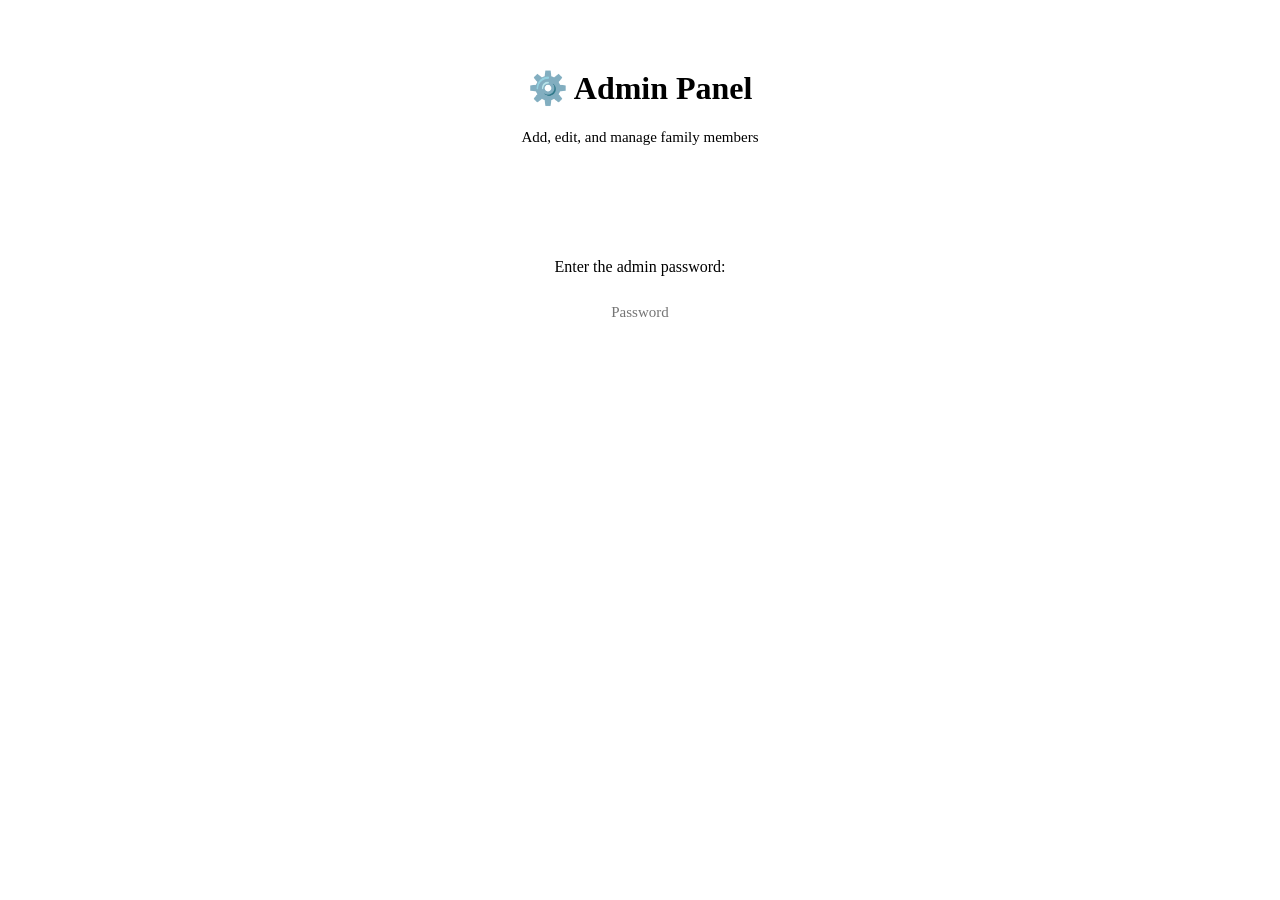
==== admin.html @ 60e72453 "initial commit: site shell with 4 views Co-Authored-By: Claude Sonnet 4.6 <noreply@anthropic.com>" ====
<!DOCTYPE html>
<html lang="en">
<head>
  <meta charset="UTF-8">
  <meta name="viewport" content="width=device-width, initial-scale=1.0">
  <title>⚙️ Family Tree — Admin</title>
  <link rel="preconnect" href="https://fonts.googleapis.com">
  <link href="https://fonts.googleapis.com/css2?family=Cormorant+Garamond:wght@400;600;700&family=Outfit:wght@300;400;500;600&family=JetBrains+Mono:wght@400;500&display=swap" rel="stylesheet">
  <link rel="stylesheet" href="css/style.css">
  <style>
    .admin-wrap {
      max-width: 700px;
      margin: 0 auto;
      padding: 40px 24px 80px;
    }
    .admin-header {
      text-align: center;
      margin-bottom: 36px;
    }
    .admin-header h1 {
      font-family: var(--font-display);
      font-size: 32px;
      font-weight: 700;
    }
    .admin-header p {
      color: var(--text-muted);
      font-size: 15px;
    }

    /* Gate */
    .gate {
      text-align: center;
      padding: 60px 24px;
    }
    .gate input {
      padding: 12px 20px;
      border: 1.5px solid var(--border);
      border-radius: 100px;
      font-family: var(--font-body);
      font-size: 15px;
      text-align: center;
      outline: none;
      width: 240px;
      transition: border-color 0.2s;
    }
    .gate input:focus { border-color: var(--accent); }
    .gate button {
      display: block;
      margin: 16px auto 0;
      padding: 10px 28px;
      background: var(--accent);
      color: #fff;
      border: none;
      border-radius: 100px;
      font-family: var(--font-body);
      font-size: 14px;
      font-weight: 500;
      cursor: pointer;
      transition: background 0.2s;
    }
    .gate button:hover { background: var(--accent-hover); }

    /* Form */
    .admin-panel { display: none; }
    .admin-panel.unlocked { display: block; }

    .form-section {
      background: var(--bg-card);
      border: 1.5px solid var(--border);
      border-radius: var(--radius);
      padding: 28px;
      margin-bottom: 20px;
    }
    .form-section h2 {
      font-family: var(--font-display);
      font-size: 20px;
      font-weight: 600;
      margin-bottom: 20px;
    }

    .form-grid {
      display: grid;
      grid-template-columns: 1fr 1fr;
      gap: 16px;
    }
    .form-grid .full { grid-column: 1 / -1; }

    .form-field label {
      display: block;
      font-size: 12px;
      font-weight: 600;
      text-transform: uppercase;
      letter-spacing: 0.5px;
      color: var(--text-muted);
      margin-bottom: 6px;
    }
    .form-field input,
    .form-field select,
    .form-field textarea {
      width: 100%;
      padding: 10px 14px;
      border: 1.5px solid var(--border);
      border-radius: var(--radius-sm);
      font-family: var(--font-body);
      font-size: 14px;
      color: var(--text);
      background: var(--bg);
      outline: none;
      transition: border-color 0.2s;
    }
    .form-field input:focus,
    .form-field select:focus,
    .form-field textarea:focus {
      border-color: var(--accent);
      background: var(--bg-card);
    }
    .form-field textarea { min-height: 80px; resize: vertical; }

    .btn-row {
      display: flex;
      gap: 12px;
      margin-top: 20px;
      flex-wrap: wrap;
    }
    .btn {
      padding: 10px 24px;
      border: none;
      border-radius: 100px;
      font-family: var(--font-body);
      font-size: 14px;
      font-weight: 500;
      cursor: pointer;
      transition: all 0.2s;
    }
    .btn-primary { background: var(--accent); color: #fff; }
    .btn-primary:hover { background: var(--accent-hover); }
    .btn-secondary { background: var(--bg-warm); color: var(--text); border: 1.5px solid var(--border); }
    .btn-secondary:hover { border-color: var(--accent); }
    .btn-danger { background: #f5e0e0; color: #a33; }
    .btn-danger:hover { background: #ecc; }

    /* Members list */
    .members-list {
      margin-top: 16px;
    }
    .member-row {
      display: flex;
      align-items: center;
      gap: 12px;
      padding: 12px 16px;
      border-bottom: 1px solid var(--border-light);
      transition: background 0.15s;
    }
    .member-row:hover { background: var(--accent-light); }
    .member-row .mr-name { font-weight: 500; flex: 1; }
    .member-row .mr-relation { font-size: 13px; color: var(--text-muted); }
    .member-row .mr-actions { display: flex; gap: 8px; }
    .mr-btn {
      padding: 4px 10px;
      border: 1px solid var(--border);
      border-radius: 6px;
      background: var(--bg-card);
      font-size: 12px;
      cursor: pointer;
      transition: all 0.2s;
    }
    .mr-btn:hover { border-color: var(--accent); }
    .mr-btn.delete:hover { border-color: #c44; color: #c44; }

    .toast {
      position: fixed;
      bottom: 24px;
      left: 50%;
      transform: translateX(-50%) translateY(80px);
      background: #2c2419;
      color: #fff;
      padding: 12px 24px;
      border-radius: 100px;
      font-size: 14px;
      font-weight: 500;
      transition: transform 0.3s cubic-bezier(0.34, 1.56, 0.64, 1);
      z-index: 999;
    }
    .toast.show { transform: translateX(-50%) translateY(0); }
  </style>
</head>
<body>

<div class="admin-wrap">
  <div class="admin-header">
    <h1>⚙️ Admin Panel</h1>
    <p>Add, edit, and manage family members</p>
  </div>

  <!-- Password Gate -->
  <div class="gate" id="gate">
    <p style="margin-bottom:16px;color:var(--text-muted);">Enter the admin password:</p>
    <input type="password" id="gate-password" placeholder="Password" autofocus>
    <button onclick="unlock()">Enter</button>
  </div>

  <!-- Admin Panel (hidden until unlocked) -->
  <div class="admin-panel" id="admin-panel">

    <!-- Add/Edit Form -->
    <div class="form-section">
      <h2 id="form-title">Add Family Member</h2>
      <div class="form-grid">
        <div class="form-field">
          <label>Name</label>
          <input type="text" id="f-name" placeholder="Full name">
        </div>
        <div class="form-field">
          <label>Relation to Daughter</label>
          <select id="f-relation">
            <option value="">Select...</option>
            <option value="self">Self (Daughter)</option>
            <option value="mother">Mother</option>
            <option value="father">Father</option>
            <option value="grandmother">Grandmother</option>
            <option value="grandfather">Grandfather</option>
            <option value="great_grandmother">Great-Grandmother</option>
            <option value="great_grandfather">Great-Grandfather</option>
            <option value="aunt">Aunt</option>
            <option value="uncle">Uncle</option>
            <option value="cousin">Cousin</option>
            <option value="sibling">Sibling</option>
          </select>
        </div>
        <div class="form-field">
          <label>Side</label>
          <select id="f-side">
            <option value="">N/A</option>
            <option value="maternal">Maternal</option>
            <option value="paternal">Paternal</option>
          </select>
        </div>
        <div class="form-field">
          <label>Generation</label>
          <select id="f-generation">
            <option value="0">0 — Daughter</option>
            <option value="1">1 — Parents</option>
            <option value="2">2 — Grandparents</option>
            <option value="3">3 — Great-Grandparents</option>
            <option value="4">4 — Great-Great</option>
          </select>
        </div>
        <div class="form-field">
          <label>Parent ID</label>
          <input type="number" id="f-parent-id" placeholder="ID of their mother">
        </div>
        <div class="form-field">
          <label>Spouse ID</label>
          <input type="number" id="f-spouse-id" placeholder="ID of spouse">
        </div>
        <div class="form-field">
          <label>Born</label>
          <input type="text" id="f-born" placeholder="1960 or Jan 5, 1960">
        </div>
        <div class="form-field">
          <label>Died</label>
          <input type="text" id="f-died" placeholder="Leave blank if living">
        </div>
        <div class="form-field full">
          <label>Birthplace</label>
          <input type="text" id="f-birthplace" placeholder="City, State">
        </div>
        <div class="form-field full">
          <label>Bio</label>
          <textarea id="f-bio" placeholder="A sentence or two about this person..."></textarea>
        </div>
        <div class="form-field full">
          <label>Fun Fact</label>
          <input type="text" id="f-funfact" placeholder="Something memorable">
        </div>
        <div class="form-field full">
          <label>Photo Filename</label>
          <input type="text" id="f-photo" placeholder="photo.jpg (place file in photos/ folder)">
        </div>
      </div>
      <div class="btn-row">
        <button class="btn btn-primary" onclick="saveMember()">💾 Save Member</button>
        <button class="btn btn-secondary" onclick="clearForm()">Clear</button>
      </div>
    </div>

    <!-- Current Members -->
    <div class="form-section">
      <h2>Current Members (<span id="member-count">0</span>)</h2>
      <div class="members-list" id="members-list"></div>
    </div>

    <!-- Export -->
    <div class="form-section" style="text-align:center;">
      <h2>Export</h2>
      <p style="color:var(--text-muted);font-size:14px;margin-bottom:16px;">Download the updated family.json to commit to your repo.</p>
      <div class="btn-row" style="justify-content:center;">
        <button class="btn btn-primary" onclick="exportJSON()">⬇️ Download family.json</button>
        <button class="btn btn-secondary" onclick="importJSON()">⬆️ Import JSON</button>
        <input type="file" id="import-file" accept=".json" style="display:none;">
      </div>
    </div>

    <div style="text-align:center;margin-top:16px;">
      <a href="index.html" style="color:var(--accent);font-size:14px;">← Back to Family Tree</a>
    </div>
  </div>
</div>

<div class="toast" id="toast"></div>

<script>
  // ─── State ───
  let members = [];
  let editingId = null;

  // Admin password — change this!
  const ADMIN_PASSWORD = 'family2026';

  // ─── Gate ───
  function unlock() {
    const pw = document.getElementById('gate-password').value;
    if (pw === ADMIN_PASSWORD) {
      document.getElementById('gate').style.display = 'none';
      document.getElementById('admin-panel').classList.add('unlocked');
      loadMembers();
    } else {
      showToast('Wrong password');
    }
  }

  document.getElementById('gate-password').addEventListener('keydown', e => {
    if (e.key === 'Enter') unlock();
  });

  // ─── Load ───
  async function loadMembers() {
    try {
      const resp = await fetch('data/family.json');
      const data = await resp.json();
      members = data.members || [];
    } catch {
      members = [];
    }
    renderMembersList();
  }

  // ─── Render Members List ───
  function renderMembersList() {
    const list = document.getElementById('members-list');
    document.getElementById('member-count').textContent = members.length;

    list.innerHTML = members.map(m => `
      <div class="member-row">
        <div class="mr-name">${m.name}</div>
        <div class="mr-relation">${m.relation} ${m.side ? '(' + m.side + ')' : ''}</div>
        <div class="mr-actions">
          <button class="mr-btn" onclick="editMember(${m.id})">Edit</button>
          <button class="mr-btn delete" onclick="deleteMember(${m.id})">Delete</button>
        </div>
      </div>
    `).join('');
  }

  // ─── Save ───
  function saveMember() {
    const name = document.getElementById('f-name').value.trim();
    if (!name) { showToast('Name is required'); return; }

    const member = {
      id: editingId || (members.length > 0 ? Math.max(...members.map(m => m.id)) + 1 : 1),
      name,
      relation: document.getElementById('f-relation').value,
      side: document.getElementById('f-side').value,
      generation: parseInt(document.getElementById('f-generation').value) || 0,
      parent_id: parseInt(document.getElementById('f-parent-id').value) || null,
      spouse_id: parseInt(document.getElementById('f-spouse-id').value) || null,
      born: document.getElementById('f-born').value.trim(),
      died: document.getElementById('f-died').value.trim(),
      birthplace: document.getElementById('f-birthplace').value.trim(),
      bio: document.getElementById('f-bio').value.trim(),
      fun_fact: document.getElementById('f-funfact').value.trim(),
      photo: document.getElementById('f-photo').value.trim(),
    };

    if (editingId) {
      const idx = members.findIndex(m => m.id === editingId);
      if (idx !== -1) members[idx] = member;
      editingId = null;
      document.getElementById('form-title').textContent = 'Add Family Member';
    } else {
      members.push(member);
    }

    clearForm();
    renderMembersList();
    showToast(`Saved ${name}`);
  }

  // ─── Edit ───
  function editMember(id) {
    const m = members.find(x => x.id === id);
    if (!m) return;

    editingId = id;
    document.getElementById('form-title').textContent = `Editing: ${m.name}`;
    document.getElementById('f-name').value = m.name;
    document.getElementById('f-relation').value = m.relation;
    document.getElementById('f-side').value = m.side;
    document.getElementById('f-generation').value = m.generation;
    document.getElementById('f-parent-id').value = m.parent_id || '';
    document.getElementById('f-spouse-id').value = m.spouse_id || '';
    document.getElementById('f-born').value = m.born;
    document.getElementById('f-died').value = m.died;
    document.getElementById('f-birthplace').value = m.birthplace;
    document.getElementById('f-bio').value = m.bio;
    document.getElementById('f-funfact').value = m.fun_fact;
    document.getElementById('f-photo').value = m.photo;

    window.scrollTo({ top: 0, behavior: 'smooth' });
  }

  // ─── Delete ───
  function deleteMember(id) {
    const m = members.find(x => x.id === id);
    if (!m || !confirm(`Delete ${m.name}?`)) return;
    members = members.filter(x => x.id !== id);
    renderMembersList();
    showToast(`Deleted ${m.name}`);
  }

  // ─── Clear ───
  function clearForm() {
    editingId = null;
    document.getElementById('form-title').textContent = 'Add Family Member';
    ['f-name','f-relation','f-side','f-generation','f-parent-id','f-spouse-id',
     'f-born','f-died','f-birthplace','f-bio','f-funfact','f-photo']
      .forEach(id => {
        const el = document.getElementById(id);
        if (el.tagName === 'SELECT') el.selectedIndex = 0;
        else el.value = '';
      });
  }

  // ─── Export ───
  function exportJSON() {
    const data = { members };
    const blob = new Blob([JSON.stringify(data, null, 2)], { type: 'application/json' });
    const url = URL.createObjectURL(blob);
    const a = document.createElement('a');
    a.href = url;
    a.download = 'family.json';
    a.click();
    URL.revokeObjectURL(url);
    showToast('Downloaded family.json — commit it to your repo!');
  }

  // ─── Import ───
  function importJSON() {
    const input = document.getElementById('import-file');
    input.click();
    input.onchange = async () => {
      const file = input.files[0];
      if (!file) return;
      try {
        const text = await file.text();
        const data = JSON.parse(text);
        members = data.members || [];
        renderMembersList();
        showToast(`Imported ${members.length} members`);
      } catch {
        showToast('Invalid JSON file');
      }
      input.value = '';
    };
  }

  // ─── Toast ───
  function showToast(msg) {
    const el = document.getElementById('toast');
    el.textContent = msg;
    el.classList.add('show');
    setTimeout(() => el.classList.remove('show'), 2500);
  }
</script>
</body>
</html>
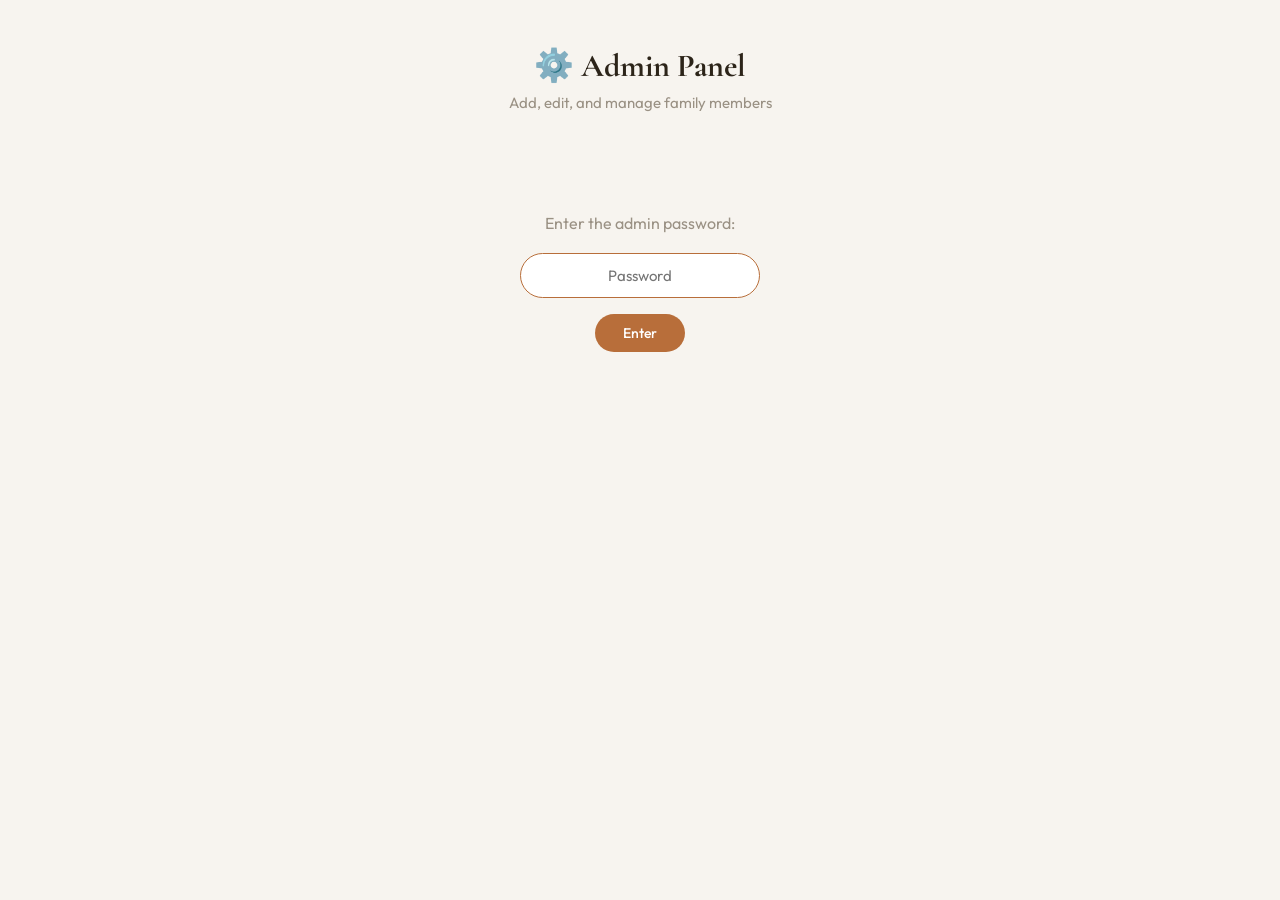
==== commit c1be7273: "fix: inline admin CSS, verify photo paths" ====
--- a/admin.html
+++ b/admin.html
@@ -6,7 +6,32 @@
   <title>⚙️ Family Tree — Admin</title>
   <link rel="preconnect" href="https://fonts.googleapis.com">
   <link href="https://fonts.googleapis.com/css2?family=Cormorant+Garamond:wght@400;600;700&family=Outfit:wght@300;400;500;600&family=JetBrains+Mono:wght@400;500&display=swap" rel="stylesheet">
-  <link rel="stylesheet" href="css/style.css">
+  <link rel="stylesheet" href="./css/style.css">
+  <style>
+    /* Inline fallback variables in case external CSS fails */
+    :root {
+      --bg: #f7f4ef; --bg-warm: #f0ebe2; --bg-card: #ffffff;
+      --text: #2c2419; --text-secondary: #6b6054; --text-muted: #9a9184;
+      --accent: #b86e3a; --accent-hover: #9c5a2c; --accent-light: #f3e4d4;
+      --maternal: #7a9e7e; --maternal-light: #e4efe5;
+      --paternal: #5d7fa3; --paternal-light: #dce8f3;
+      --border: #e2dbd0; --border-light: #ece7df;
+      --shadow-sm: 0 1px 3px rgba(44,36,25,0.06);
+      --shadow-md: 0 4px 16px rgba(44,36,25,0.08);
+      --radius: 12px; --radius-sm: 8px;
+      --font-display: 'Cormorant Garamond', Georgia, serif;
+      --font-body: 'Outfit', -apple-system, sans-serif;
+      --font-mono: 'JetBrains Mono', monospace;
+      --ease: cubic-bezier(0.25, 0.46, 0.45, 0.94);
+    }
+    *, *::before, *::after { margin: 0; padding: 0; box-sizing: border-box; }
+    body {
+      font-family: var(--font-body);
+      background: var(--bg);
+      color: var(--text);
+      line-height: 1.6;
+    }
+  </style>
   <style>
     .admin-wrap {
       max-width: 700px;
@@ -205,16 +230,27 @@
     <!-- Add/Edit Form -->
     <div class="form-section">
       <h2 id="form-title">Add Family Member</h2>
+
+      <!-- Live Preview -->
+      <div id="form-preview" style="display:flex;justify-content:center;margin-bottom:20px;">
+        <div style="background:var(--bg);border:1.5px solid var(--border);border-radius:12px;padding:20px;text-align:center;width:200px;">
+          <div id="preview-avatar" style="width:64px;height:64px;border-radius:50%;margin:0 auto 10px;background:var(--accent-light);display:flex;align-items:center;justify-content:center;font-family:Georgia,serif;font-size:24px;font-weight:600;color:var(--accent);">?</div>
+          <div id="preview-name" style="font-family:'Cormorant Garamond',serif;font-size:17px;font-weight:600;color:var(--text);">New Member</div>
+          <div id="preview-relation" style="font-size:12px;color:var(--text-muted);margin-top:2px;">—</div>
+          <div id="preview-side-tag" style="margin-top:8px;"></div>
+        </div>
+      </div>
+
       <div class="form-grid">
         <div class="form-field">
           <label>Name</label>
-          <input type="text" id="f-name" placeholder="Full name">
-        </div>
-        <div class="form-field">
-          <label>Relation to Daughter</label>
-          <select id="f-relation">
+          <input type="text" id="f-name" placeholder="Full name" oninput="updatePreview()">
+        </div>
+        <div class="form-field">
+          <label>Relation to Ava</label>
+          <select id="f-relation" onchange="updatePreview(); autoFillGeneration();">
             <option value="">Select...</option>
-            <option value="self">Self (Daughter)</option>
+            <option value="self">Self (Ava)</option>
             <option value="mother">Mother</option>
             <option value="father">Father</option>
             <option value="grandmother">Grandmother</option>
@@ -229,7 +265,7 @@
         </div>
         <div class="form-field">
           <label>Side</label>
-          <select id="f-side">
+          <select id="f-side" onchange="updatePreview()">
             <option value="">N/A</option>
             <option value="maternal">Maternal</option>
             <option value="paternal">Paternal</option>
@@ -238,7 +274,7 @@
         <div class="form-field">
           <label>Generation</label>
           <select id="f-generation">
-            <option value="0">0 — Daughter</option>
+            <option value="0">0 — Ava</option>
             <option value="1">1 — Parents</option>
             <option value="2">2 — Grandparents</option>
             <option value="3">3 — Great-Grandparents</option>
@@ -246,12 +282,16 @@
           </select>
         </div>
         <div class="form-field">
-          <label>Parent ID</label>
-          <input type="number" id="f-parent-id" placeholder="ID of their mother">
-        </div>
-        <div class="form-field">
-          <label>Spouse ID</label>
-          <input type="number" id="f-spouse-id" placeholder="ID of spouse">
+          <label>Parent (Mother of this person)</label>
+          <select id="f-parent-id">
+            <option value="">None / Unknown</option>
+          </select>
+        </div>
+        <div class="form-field">
+          <label>Spouse</label>
+          <select id="f-spouse-id">
+            <option value="">None / Not Entered</option>
+          </select>
         </div>
         <div class="form-field">
           <label>Born</label>
@@ -274,8 +314,8 @@
           <input type="text" id="f-funfact" placeholder="Something memorable">
         </div>
         <div class="form-field full">
-          <label>Photo Filename</label>
-          <input type="text" id="f-photo" placeholder="photo.jpg (place file in photos/ folder)">
+          <label>Photo Filename <span style="font-weight:400;color:var(--text-muted);text-transform:none;letter-spacing:0;">(use firstname-lastname.jpg format)</span></label>
+          <input type="text" id="f-photo" placeholder="kevin-etwaroo.jpg" oninput="updatePreview()">
         </div>
       </div>
       <div class="btn-row">
@@ -333,8 +373,58 @@
     if (e.key === 'Enter') unlock();
   });
 
+  // ─── Google Sheets Config ───
+  const SHEETS_CONFIG = {
+    apiKey: 'AIzaSyBVnfX5ld_hrU9FWL9F8Pe68jf4ZjyrA3U',
+    sheetId: '1hqwlHomJrpSjRpof0dux_4ojRshpHD50s6b33P61Qmc',
+    sheetName: 'family',
+  };
+
   // ─── Load ───
   async function loadMembers() {
+    // Try Google Sheets first
+    try {
+      const { apiKey, sheetId, sheetName } = SHEETS_CONFIG;
+      const url = `https://sheets.googleapis.com/v4/spreadsheets/${sheetId}/values/${encodeURIComponent(sheetName)}?key=${apiKey}`;
+      const resp = await fetch(url);
+      if (resp.ok) {
+        const data = await resp.json();
+        const rows = data.values || [];
+        if (rows.length >= 2) {
+          const headers = rows[0].map(h => h.trim().toLowerCase().replace(/\s+/g, '_'));
+          members = [];
+          for (let i = 1; i < rows.length; i++) {
+            const row = rows[i];
+            if (!row || !row.length) continue;
+            const obj = {};
+            headers.forEach((h, idx) => { obj[h] = (row[idx] || '').trim(); });
+            if (!obj.name) continue;
+            members.push({
+              id: parseInt(obj.id) || i,
+              name: obj.name,
+              relation: (obj.relation || '').toLowerCase(),
+              side: (obj.side || '').toLowerCase(),
+              generation: parseInt(obj.generation) || 0,
+              parent_id: obj.parent_id ? parseInt(obj.parent_id) : null,
+              spouse_id: obj.spouse_id ? parseInt(obj.spouse_id) : null,
+              born: obj.born || '',
+              died: obj.died || '',
+              birthplace: obj.birthplace || '',
+              bio: obj.bio || '',
+              fun_fact: obj.fun_fact || '',
+              photo: obj.photo || '',
+            });
+          }
+          showToast(`Loaded ${members.length} members from Google Sheets`);
+          renderMembersList();
+          return;
+        }
+      }
+    } catch (err) {
+      console.warn('Sheets API failed, falling back to local JSON', err);
+    }
+
+    // Fallback to local JSON
     try {
       const resp = await fetch('data/family.json');
       const data = await resp.json();
@@ -360,6 +450,68 @@
         </div>
       </div>
     `).join('');
+
+    // Populate parent/spouse dropdowns
+    populateDropdowns();
+  }
+
+  function populateDropdowns() {
+    const parentSelect = document.getElementById('f-parent-id');
+    const spouseSelect = document.getElementById('f-spouse-id');
+    const currentParent = parentSelect.value;
+    const currentSpouse = spouseSelect.value;
+
+    parentSelect.innerHTML = '<option value="">None / Unknown</option>';
+    spouseSelect.innerHTML = '<option value="">None / Not Entered</option>';
+
+    members.forEach(m => {
+      parentSelect.innerHTML += `<option value="${m.id}">${m.name} (ID: ${m.id})</option>`;
+      spouseSelect.innerHTML += `<option value="${m.id}">${m.name} (ID: ${m.id})</option>`;
+    });
+
+    // Restore selections
+    if (currentParent) parentSelect.value = currentParent;
+    if (currentSpouse) spouseSelect.value = currentSpouse;
+  }
+
+  function updatePreview() {
+    const name = document.getElementById('f-name').value.trim() || 'New Member';
+    const relation = document.getElementById('f-relation').value;
+    const side = document.getElementById('f-side').value;
+    const photo = document.getElementById('f-photo').value.trim();
+
+    document.getElementById('preview-name').textContent = name;
+    document.getElementById('preview-relation').textContent = relation ? relation.replace(/_/g, ' ') : '—';
+
+    const avatar = document.getElementById('preview-avatar');
+    if (photo) {
+      avatar.innerHTML = `<img src="photos/${photo}" style="width:64px;height:64px;border-radius:50%;object-fit:cover;" onerror="this.parentElement.textContent='${name.charAt(0)}'">`;
+    } else {
+      avatar.textContent = name.charAt(0).toUpperCase() || '?';
+    }
+
+    const tagEl = document.getElementById('preview-side-tag');
+    if (side) {
+      const color = side === 'maternal' ? 'var(--maternal)' : 'var(--paternal)';
+      const bg = side === 'maternal' ? 'var(--maternal-light)' : 'var(--paternal-light)';
+      tagEl.innerHTML = `<span style="display:inline-block;padding:3px 10px;border-radius:100px;font-size:11px;font-weight:500;background:${bg};color:${color};">${side}</span>`;
+    } else {
+      tagEl.innerHTML = '';
+    }
+  }
+
+  function autoFillGeneration() {
+    const relation = document.getElementById('f-relation').value;
+    const genMap = {
+      'self': 0, 'sibling': 0,
+      'mother': 1, 'father': 1, 'aunt': 1, 'uncle': 1,
+      'grandmother': 2, 'grandfather': 2,
+      'great_grandmother': 3, 'great_grandfather': 3,
+      'cousin': 1,
+    };
+    if (genMap[relation] !== undefined) {
+      document.getElementById('f-generation').value = genMap[relation];
+    }
   }
 
   // ─── Save ───
